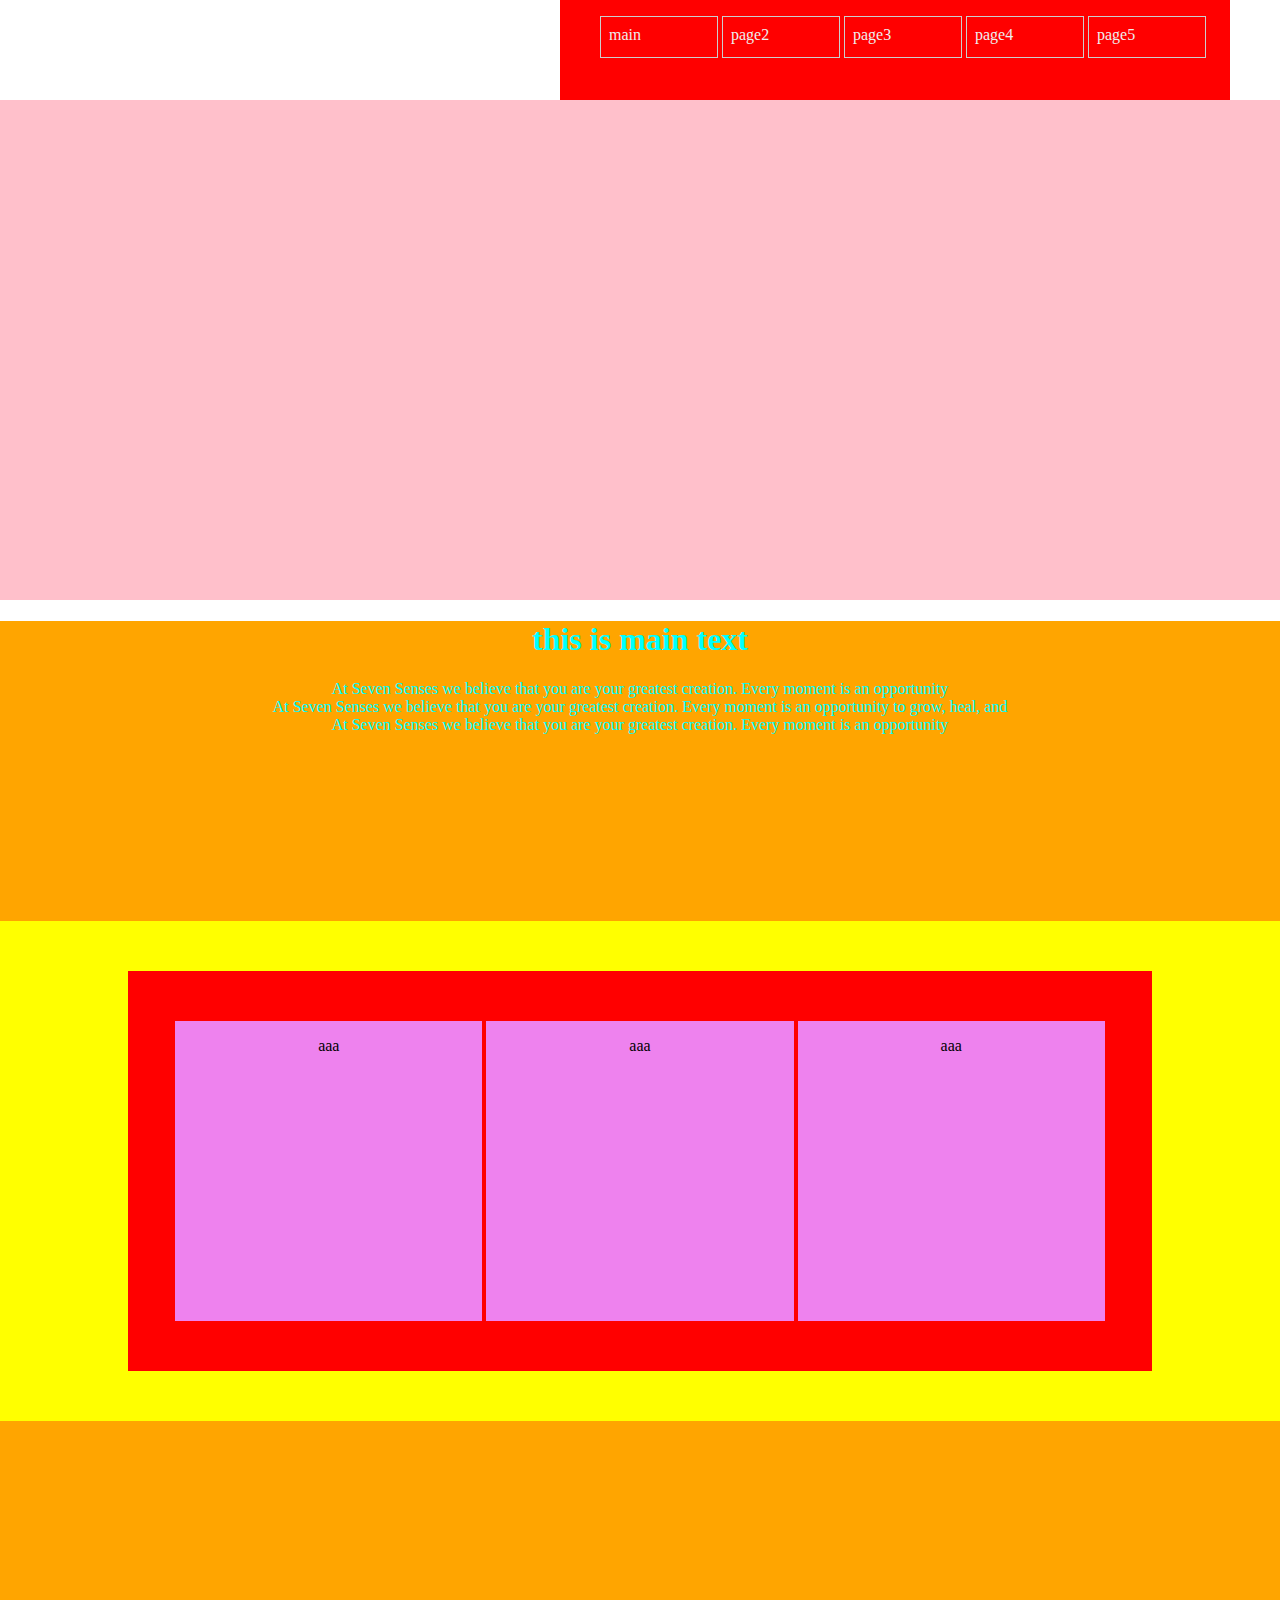
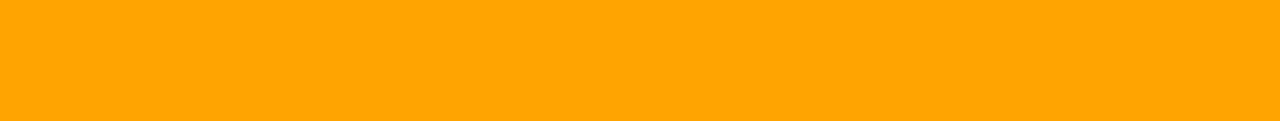
==== 2017-html-css/views/index.html @ f1fb9783 "init" ====
<!DOCTYPE html>
<html>
  <head>
    <meta charset="utf-8">
    <title>画像メニューの練習</title>
    <link rel="stylesheet" href="../assets/stylesheets/style.css">
  </head>
  <body>

    <div id="wrapper">

        <div id="header">
          <div id="menu1">
            <ul>
              <li><a href="page1.html">MAIN</a></li>
              <li><a href="page2.html">page2</a></li>
              <li><a href="page3.html">page3</a></li>
              <li><a href="page4.html">page4</a></li>
              <li><a href="page5.html">page5</a></li>
            </ul>
          </div>

          <div id="screen">

          </div>
        </div>

        <div id="content1">

          <h1> this is main text</h1>
          <p>
            At Seven Senses we believe that you are your greatest creation. Every moment is an opportunity  <br>
            At Seven Senses we believe that you are your greatest creation. Every moment is an opportunity to grow, heal, and <br>
            At Seven Senses we believe that you are your greatest creation. Every moment is an opportunity  <br>
          </p>

        </div>

        <div id="content2">
          <article class="">
            <section>
              <p>aaa</p>
            </section>

            <section>
              <p>aaa</p>
            </section>

            <section>
              <p>aaa</p>
            </section>
          </article>

        </div>

        <div id="footer">
          
        </div>



    </div>
  </body>
</html>
---- 2017-html-css/assets/stylesheets/style.css ----
body {
  margin: 0px;
  padding: 0px;
  text-align: center;
}

#wrapper {
  margin-left: auto;
  margin-right: auto;
  text-align: left;
  width: 100%;
}

#header {
  margin-top: auto;
  width: 100%;
  height: 600px;
  background: url("chura.jpg");
}

#menu1{
position: absolute;
right: 50px;
width: 670px;
height: 100px;
background: red;
}


#menu1 ul a:hover {
    color: gold;
}

#menu1 ul li {
  display: inline-block;
  line-height: 36px;
  margin: 0 0 0 0;
}

#screen {
  position: absolute;
  top: 100px;
  width: 100%;
  height: 500px;
  background-color: pink;
}



#menu1 ul li a {
  font-size: 16px;
  display: block;
  text-decoration: none;
  text-transform: lowercase;
  padding: 0 8px;
  color: #eee;
  width: 100px;
  height: 40px;
  border: 1px solid #ccc;
}



/* content1 */

#content1 {
  margin-top: 0;
  width: 100%;
  height: 300px;
  background-color: orange;
}

#content1 h1 {
  text-align: center;
  color: aqua;
}

#content1 p {
  text-align: center;
  color: aqua;
}

#content2 {
  position:relative;
  width: 100%;
  height: 500px;
  background-color: yellow;
  text-align: center;
}

#content2 article {
  position: absolute;
  top: 0;
  left: 0;
  right: 0;
  bottom: 0;
  margin: auto;

  width: 80%;
  height: 400px;

  display: block;
  background-color: red;
}

#content2 article section {
  margin-top: 50px;
  display: inline-block;
  vertical-align: middle;
  width: 30%;
  height: 300px;
  background-color: violet;
}

#content2 article section:first-child	 {
  margin-left: 2%;
}
#content2 article section:last-child	 {
    margin-right: 2%;
}



/* footer */

#footer {
  width: 100%;
  height: 300px;
  background-color: orange;
}
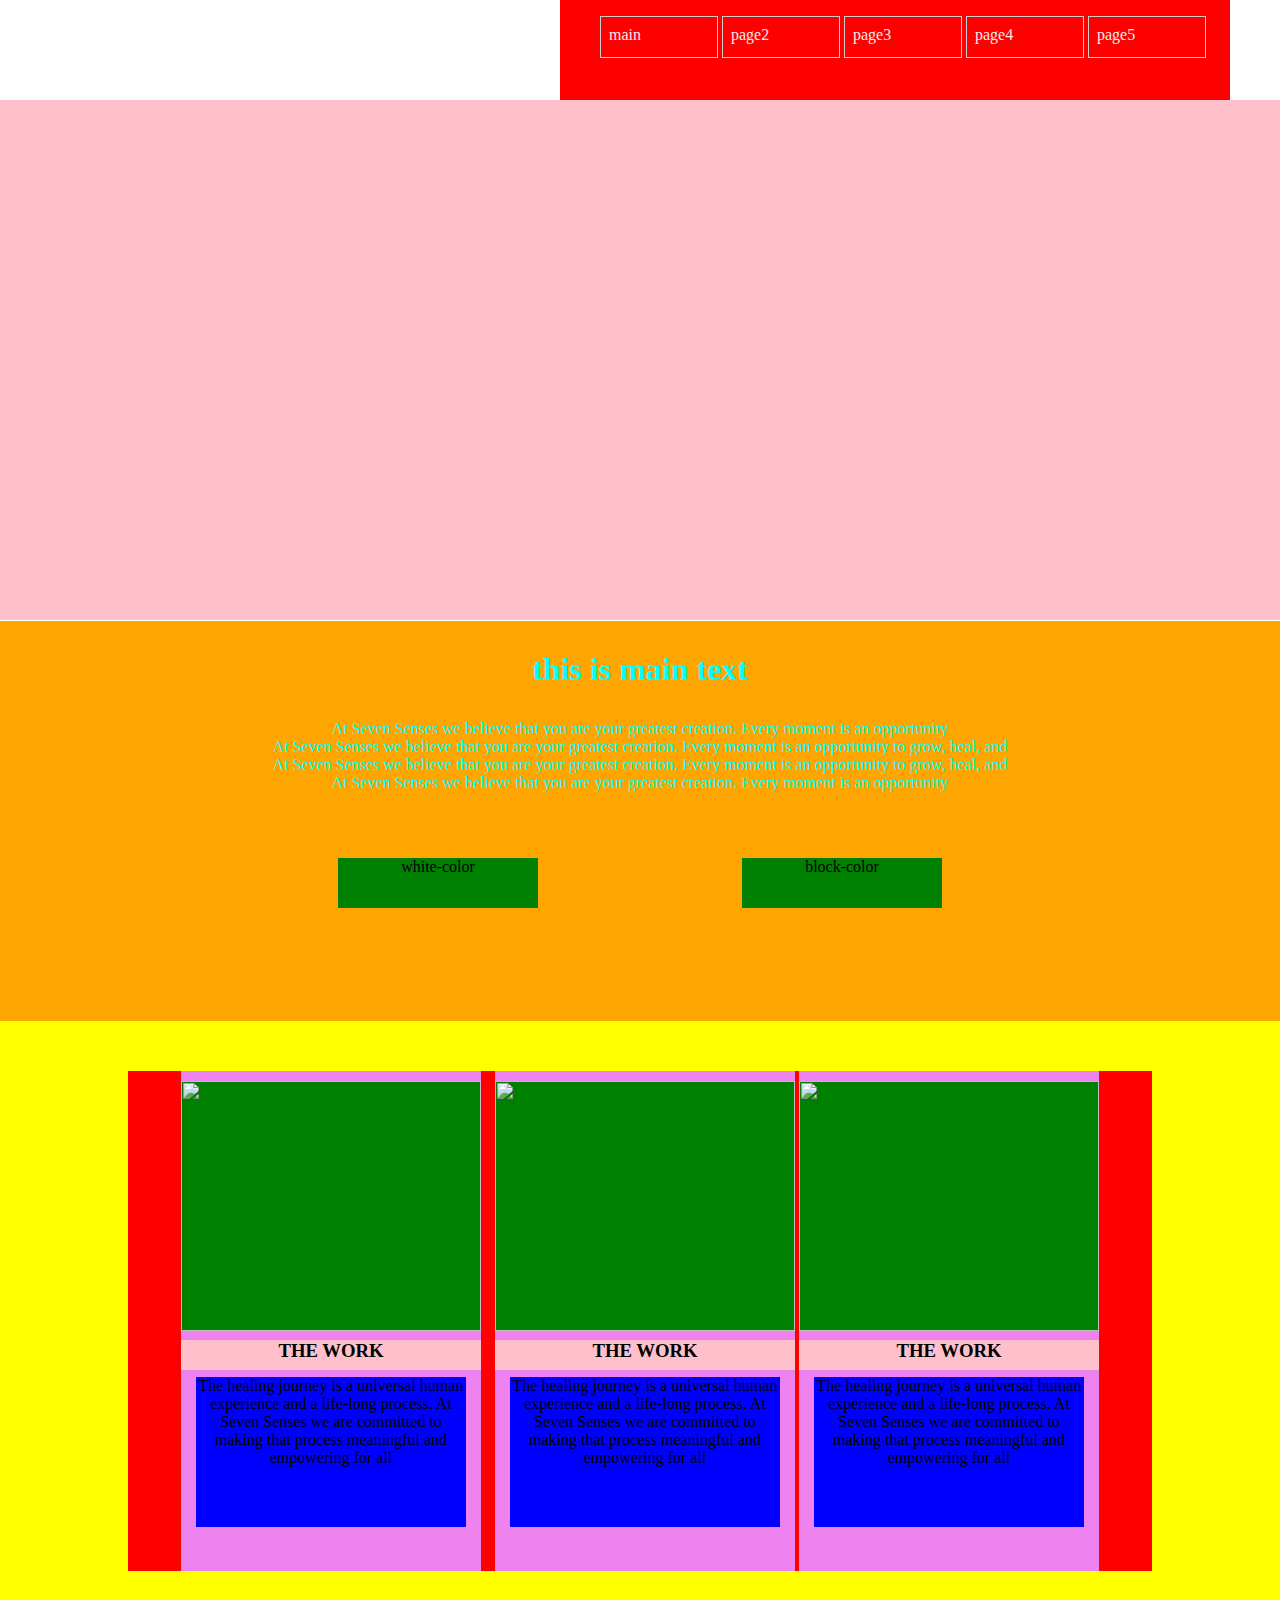
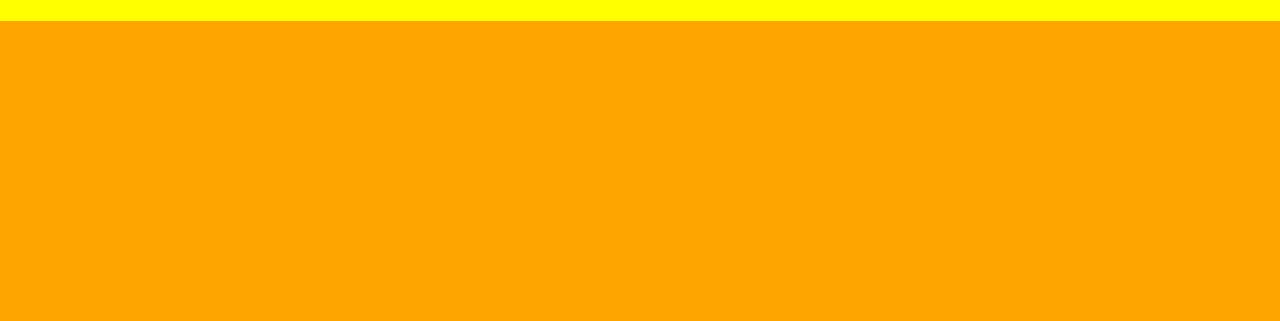
==== commit 2c56d6a2: "update" ====
--- a/2017-html-css/views/index.html
+++ b/2017-html-css/views/index.html
@@ -31,30 +31,43 @@
           <p>
             At Seven Senses we believe that you are your greatest creation. Every moment is an opportunity  <br>
             At Seven Senses we believe that you are your greatest creation. Every moment is an opportunity to grow, heal, and <br>
+            At Seven Senses we believe that you are your greatest creation. Every moment is an opportunity to grow, heal, and <br>
             At Seven Senses we believe that you are your greatest creation. Every moment is an opportunity  <br>
           </p>
+
+          <div id="left-button"> white-color </div>
+          <div id="left-button"> block-color </div>
 
         </div>
 
         <div id="content2">
           <article class="">
+
             <section>
-              <p>aaa</p>
+              <img src="" height="100px">
+              <h3>THE WORK</h3>
+              <p>The healing journey is a universal human experience and a life-long process. At Seven Senses we are committed to making that process meaningful and empowering for all</p>
             </section>
 
             <section>
-              <p>aaa</p>
+              <img src="" height="100px">
+              <h3>THE WORK</h3>
+              <p>The healing journey is a universal human experience and a life-long process. At Seven Senses we are committed to making that process meaningful and empowering for all</p>
             </section>
 
             <section>
-              <p>aaa</p>
+              <img src="" height="100px">
+              <h3>THE WORK</h3>
+              <p>The healing journey is a universal human experience and a life-long process. At Seven Senses we are committed to making that process meaningful and empowering for all</p>
             </section>
+
+
           </article>
 
         </div>
 
         <div id="footer">
-          
+
         </div>
 
 
--- a/2017-html-css/assets/stylesheets/style.css
+++ b/2017-html-css/assets/stylesheets/style.css
@@ -12,18 +12,18 @@
 }
 
 #header {
-  margin-top: auto;
+  position: relative;
   width: 100%;
   height: 600px;
   background: url("chura.jpg");
 }
 
 #menu1{
-position: absolute;
-right: 50px;
-width: 670px;
-height: 100px;
-background: red;
+  position: absolute;
+  right: 50px;
+  width: 670px;
+  height: 100px;
+  background: red;
 }
 
 
@@ -35,14 +35,6 @@
   display: inline-block;
   line-height: 36px;
   margin: 0 0 0 0;
-}
-
-#screen {
-  position: absolute;
-  top: 100px;
-  width: 100%;
-  height: 500px;
-  background-color: pink;
 }
 
 
@@ -59,31 +51,56 @@
   border: 1px solid #ccc;
 }
 
-
+#screen {
+  position: absolute;
+  top: 100px;
+  width: 100%;
+  height: 520px;
+  background-color: pink;
+}
 
 /* content1 */
 
 #content1 {
-  margin-top: 0;
+  position: relative;
   width: 100%;
-  height: 300px;
+  height: 400px;
   background-color: orange;
+  text-align: center;
 }
 
 #content1 h1 {
+  padding-top: 30px;
   text-align: center;
   color: aqua;
 }
 
 #content1 p {
+  padding-top: 10px;
   text-align: center;
   color: aqua;
+}
+
+#content1 div {
+  margin-top: 50px;
+  margin-left: 100px;
+  margin-right: 100px;
+  width: 200px;
+  height: 50px;
+  display: inline-block;
+  text-align: center;
+  background-color: green;
+}
+
+#content1 div:hover {
+  opacity: 0.5;
+  background-color: green;
 }
 
 #content2 {
   position:relative;
   width: 100%;
-  height: 500px;
+  height: 600px;
   background-color: yellow;
   text-align: center;
 }
@@ -97,26 +114,54 @@
   margin: auto;
 
   width: 80%;
-  height: 400px;
+  height: 500px;
 
   display: block;
   background-color: red;
 }
 
 #content2 article section {
-  margin-top: 50px;
+  position: relative;
+  margin-top: 0px;
   display: inline-block;
   vertical-align: middle;
-  width: 30%;
-  height: 300px;
+  width: 300px;
+  height: 500px;
   background-color: violet;
 }
 
+#content2 article section img {
+  position: absolute;
+  top: 10px;
+  left: 0px;
+  width: 300px;
+  height: 250px;
+  background-color: green;
+}
+
+#content2 article section h3 {
+  position: absolute;
+  top: 250px;
+  width: 100%;
+  height: 30px;
+  background-color: pink;
+}
+
+#content2 article section p {
+  position: absolute;
+  top: 290px;
+  left: 5%;
+  height: 150px;
+  width: 90%;
+  background-color: blue;
+}
+
 #content2 article section:first-child	 {
-  margin-left: 2%;
+  margin-right: 10px;
 }
+s
 #content2 article section:last-child	 {
-    margin-right: 2%;
+  margin-left: 10px;
 }
 
 
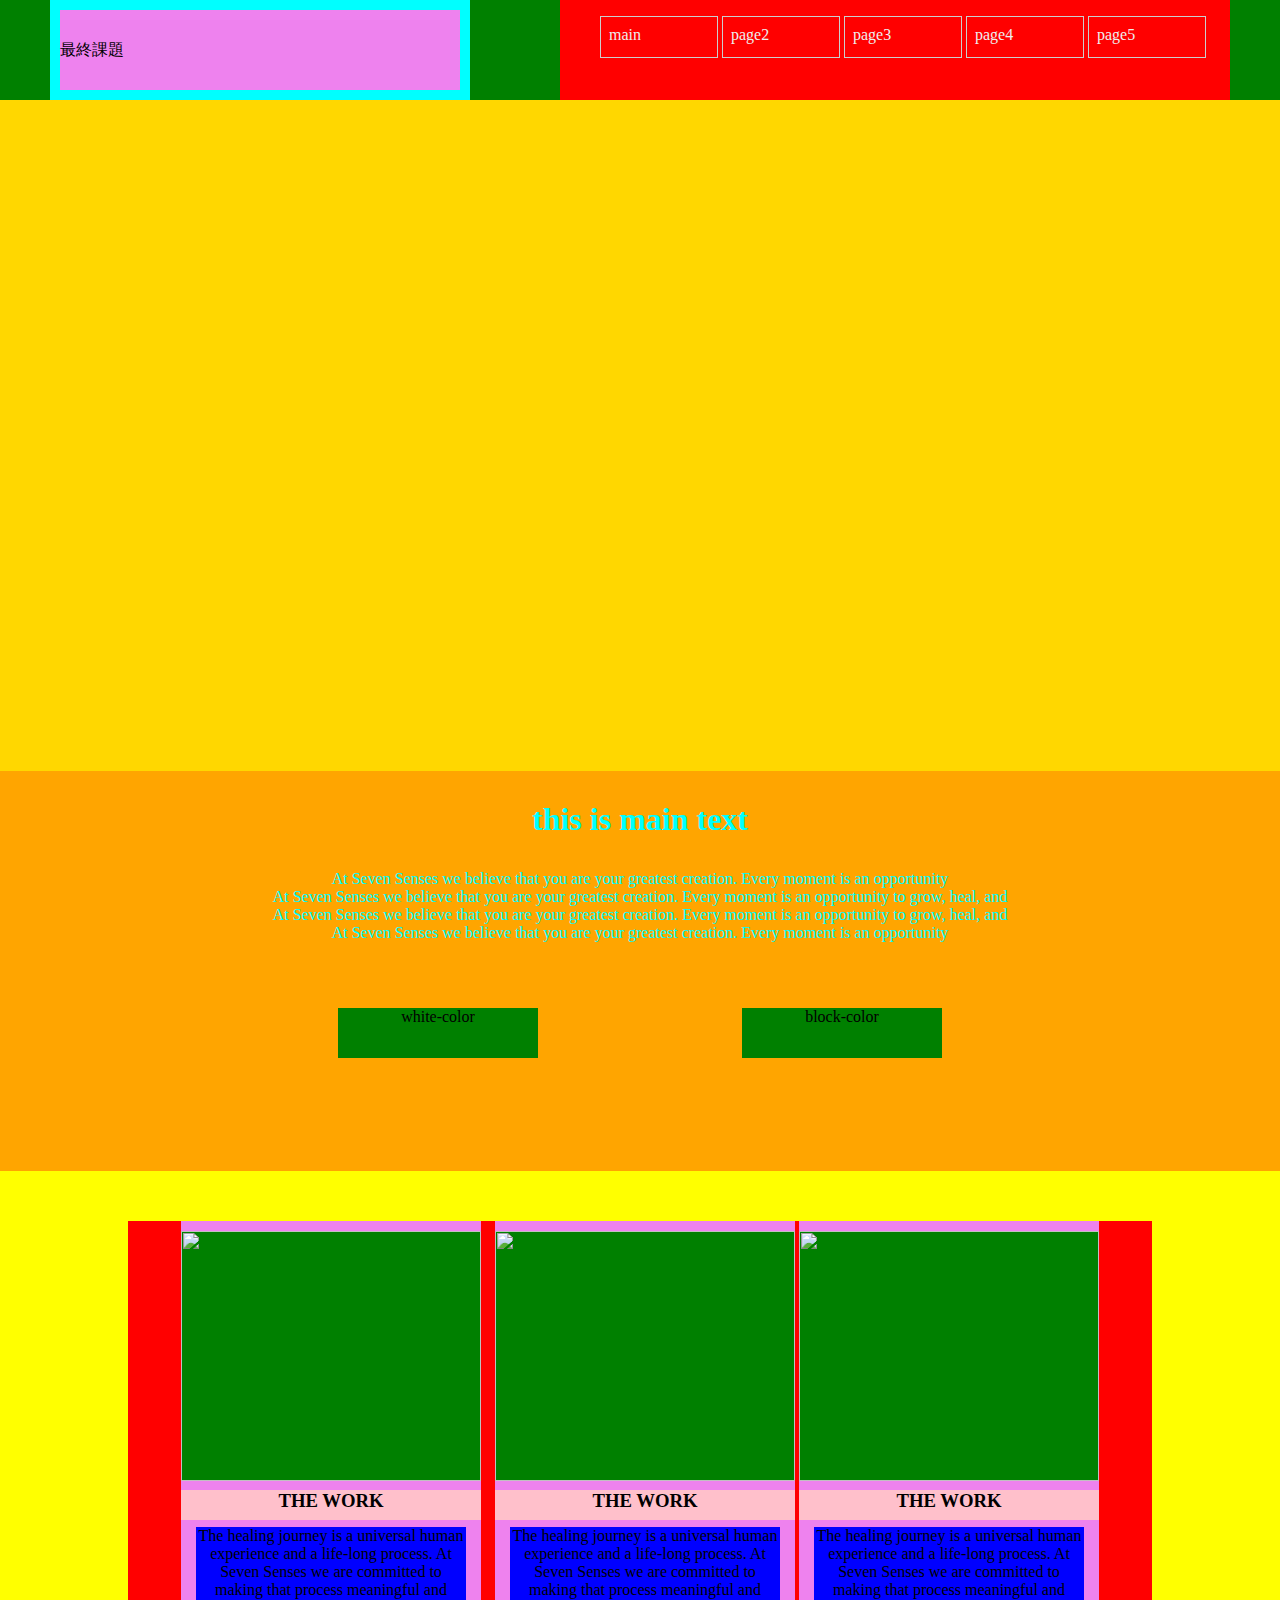
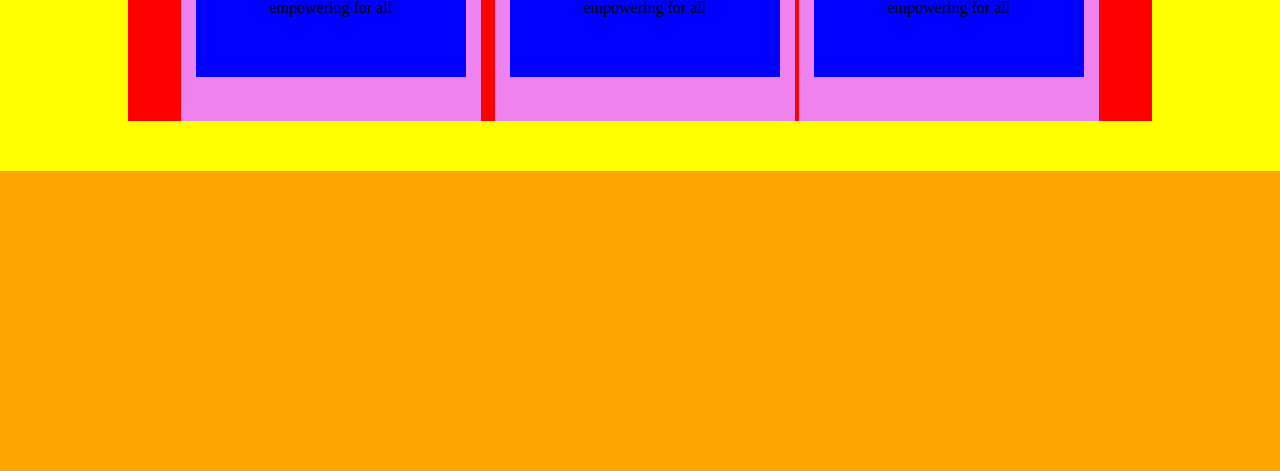
==== commit 12ca9a21: "update layout" ====
--- a/2017-html-css/views/index.html
+++ b/2017-html-css/views/index.html
@@ -10,9 +10,12 @@
     <div id="wrapper">
 
         <div id="header">
+          <div id="logo">
+            <p>最終課題</p>
+          </div>
           <div id="menu1">
             <ul>
-              <li><a href="page1.html">MAIN</a></li>
+              <li><a href="page1.html">main</a></li>
               <li><a href="page2.html">page2</a></li>
               <li><a href="page3.html">page3</a></li>
               <li><a href="page4.html">page4</a></li>
--- a/2017-html-css/assets/stylesheets/style.css
+++ b/2017-html-css/assets/stylesheets/style.css
@@ -2,6 +2,7 @@
   margin: 0px;
   padding: 0px;
   text-align: center;
+  background-color: green;
 }
 
 #wrapper {
@@ -11,14 +12,34 @@
   width: 100%;
 }
 
+/* header */
 #header {
   position: relative;
   width: 100%;
-  height: 600px;
+  height: 750px;
   background: url("chura.jpg");
 }
 
-#menu1{
+#header #logo {
+  position: absolute;
+  left: 50px;
+  padding: 10px;
+  height: 100px;
+  width: 400px;
+  background-color: aqua;
+  vertical-align: middle;
+}
+
+#header #logo p {
+  margin-top: 0px;
+  height: 80px;
+  width:400px;
+  background-color: violet;
+  line-height: 80px;
+}
+
+
+#header #menu1 {
   position: absolute;
   right: 50px;
   width: 670px;
@@ -27,19 +48,17 @@
 }
 
 
-#menu1 ul a:hover {
+#header #menu1 ul a:hover {
     color: gold;
 }
 
-#menu1 ul li {
+#header #menu1 ul li {
   display: inline-block;
   line-height: 36px;
   margin: 0 0 0 0;
 }
 
-
-
-#menu1 ul li a {
+#header #menu1 ul li a {
   font-size: 16px;
   display: block;
   text-decoration: none;
@@ -51,12 +70,12 @@
   border: 1px solid #ccc;
 }
 
-#screen {
+#header #screen {
   position: absolute;
   top: 100px;
   width: 100%;
-  height: 520px;
-  background-color: pink;
+  height: 671px;
+  background-color: gold;
 }
 
 /* content1 */
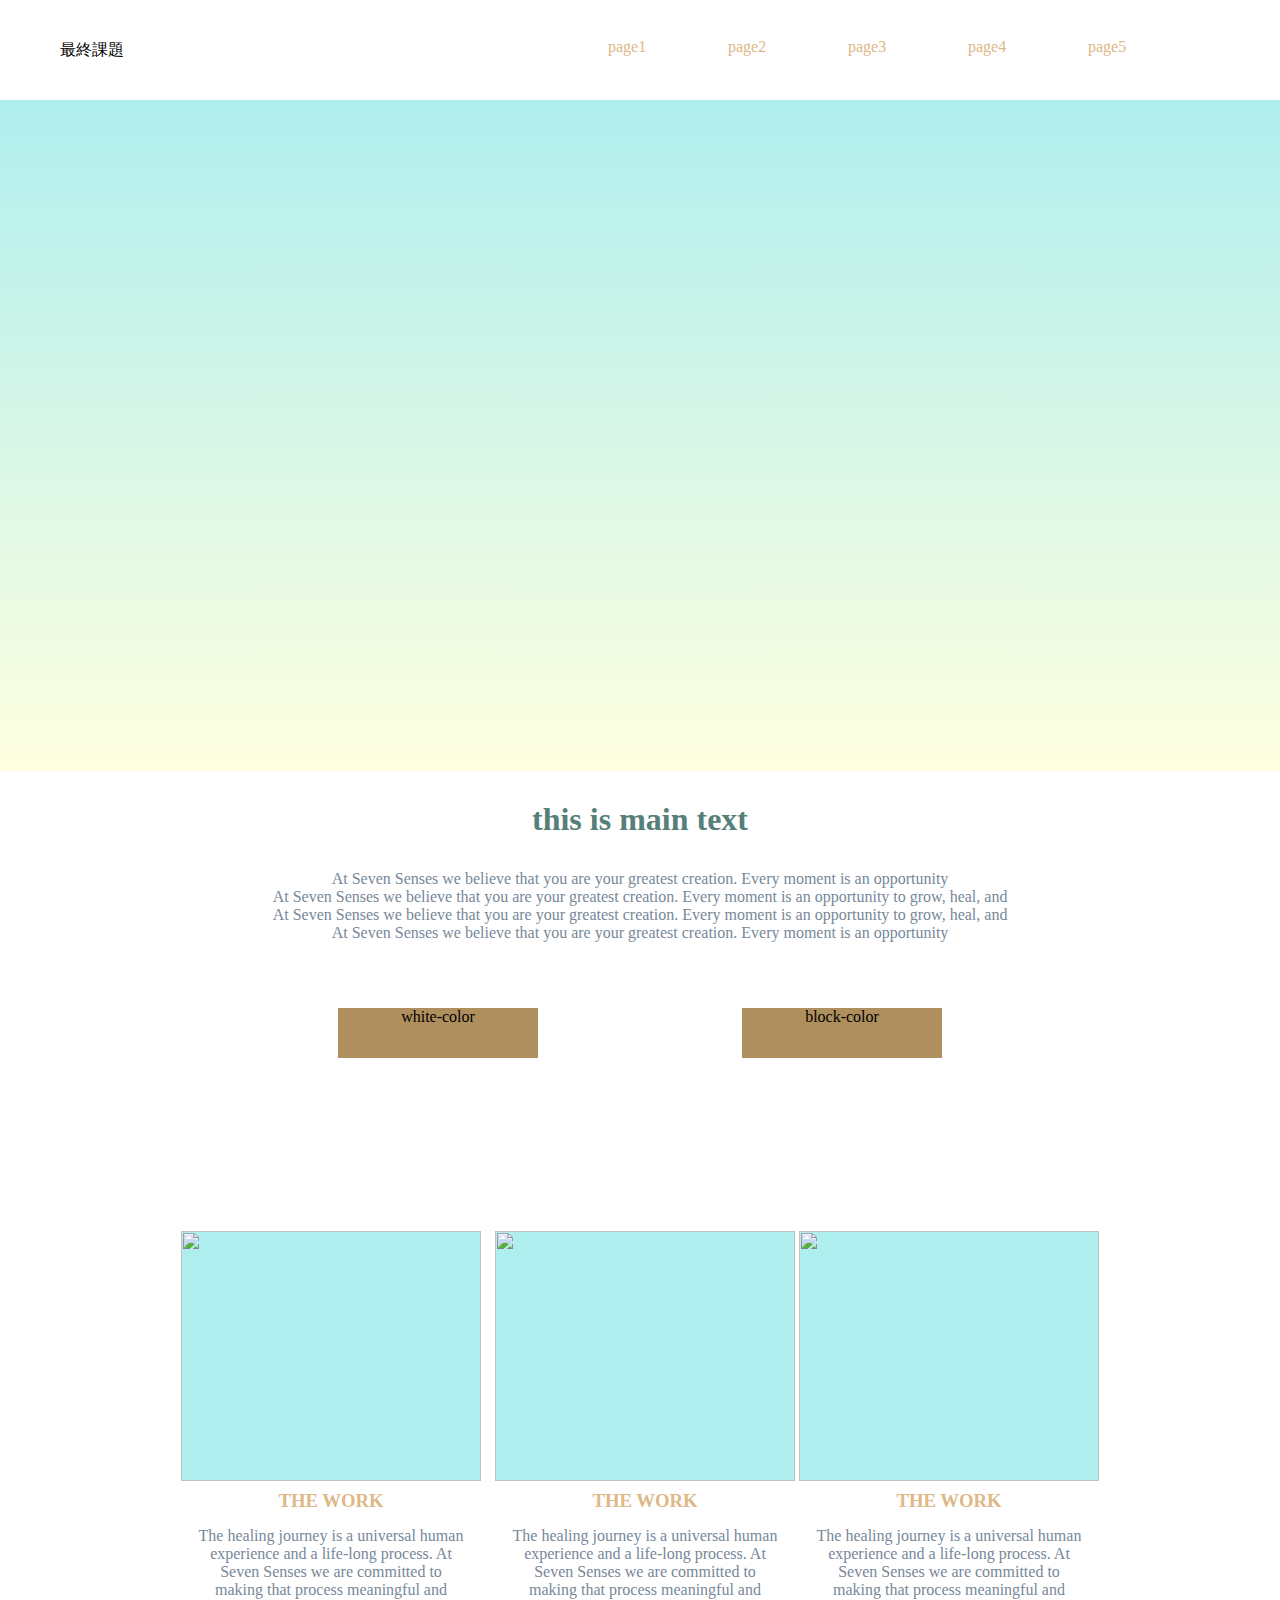
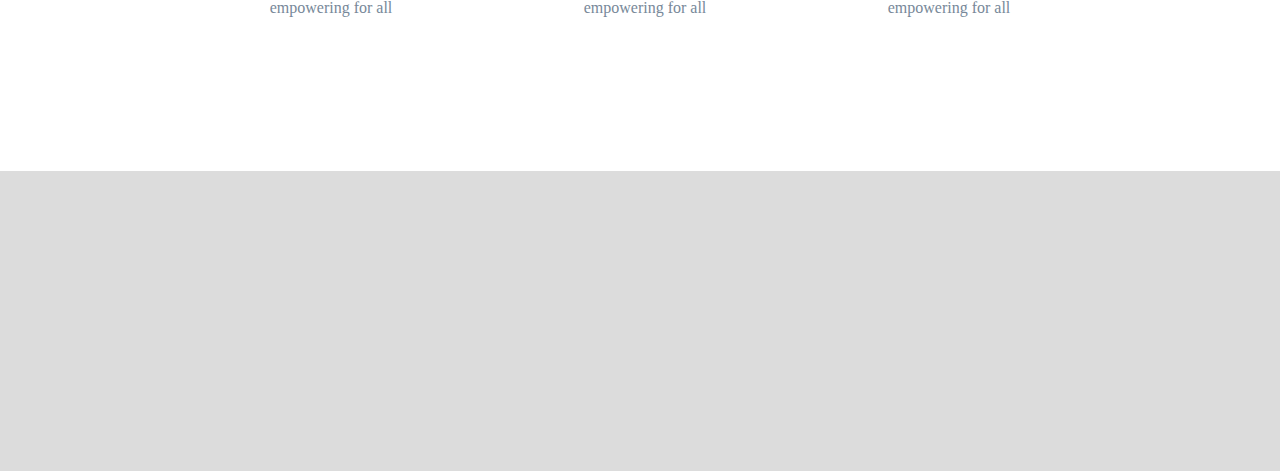
==== commit a6e2cd0f: "-" ====
--- a/2017-html-css/views/index.html
+++ b/2017-html-css/views/index.html
@@ -15,7 +15,7 @@
           </div>
           <div id="menu1">
             <ul>
-              <li><a href="page1.html">main</a></li>
+              <li><a href="page1.html">page1</a></li>
               <li><a href="page2.html">page2</a></li>
               <li><a href="page3.html">page3</a></li>
               <li><a href="page4.html">page4</a></li>
--- a/2017-html-css/assets/stylesheets/style.css
+++ b/2017-html-css/assets/stylesheets/style.css
@@ -2,7 +2,6 @@
   margin: 0px;
   padding: 0px;
   text-align: center;
-  background-color: green;
 }
 
 #wrapper {
@@ -26,7 +25,6 @@
   padding: 10px;
   height: 100px;
   width: 400px;
-  background-color: aqua;
   vertical-align: middle;
 }
 
@@ -34,7 +32,6 @@
   margin-top: 0px;
   height: 80px;
   width:400px;
-  background-color: violet;
   line-height: 80px;
 }
 
@@ -44,7 +41,6 @@
   right: 50px;
   width: 670px;
   height: 100px;
-  background: red;
 }
 
 
@@ -63,11 +59,11 @@
   display: block;
   text-decoration: none;
   text-transform: lowercase;
+  margin-top: 13px;
   padding: 0 8px;
-  color: #eee;
+  color: #deb887;
   width: 100px;
   height: 40px;
-  border: 1px solid #ccc;
 }
 
 #header #screen {
@@ -75,7 +71,7 @@
   top: 100px;
   width: 100%;
   height: 671px;
-  background-color: gold;
+  background: linear-gradient(paleturquoise, lightyellow);
 }
 
 /* content1 */
@@ -84,20 +80,19 @@
   position: relative;
   width: 100%;
   height: 400px;
-  background-color: orange;
   text-align: center;
 }
 
 #content1 h1 {
   padding-top: 30px;
   text-align: center;
-  color: aqua;
+  color: #577f7a;
 }
 
 #content1 p {
   padding-top: 10px;
   text-align: center;
-  color: aqua;
+  color: #778899;
 }
 
 #content1 div {
@@ -108,19 +103,17 @@
   height: 50px;
   display: inline-block;
   text-align: center;
-  background-color: green;
+  background-color: #af8f5d;
 }
 
 #content1 div:hover {
   opacity: 0.5;
-  background-color: green;
 }
 
 #content2 {
   position:relative;
   width: 100%;
   height: 600px;
-  background-color: yellow;
   text-align: center;
 }
 
@@ -136,7 +129,6 @@
   height: 500px;
 
   display: block;
-  background-color: red;
 }
 
 #content2 article section {
@@ -146,7 +138,6 @@
   vertical-align: middle;
   width: 300px;
   height: 500px;
-  background-color: violet;
 }
 
 #content2 article section img {
@@ -155,7 +146,7 @@
   left: 0px;
   width: 300px;
   height: 250px;
-  background-color: green;
+  background-color: paleturquoise;
 }
 
 #content2 article section h3 {
@@ -163,7 +154,7 @@
   top: 250px;
   width: 100%;
   height: 30px;
-  background-color: pink;
+  color: #deb887;
 }
 
 #content2 article section p {
@@ -172,7 +163,7 @@
   left: 5%;
   height: 150px;
   width: 90%;
-  background-color: blue;
+  color: #778899;
 }
 
 #content2 article section:first-child	 {
@@ -190,5 +181,5 @@
 #footer {
   width: 100%;
   height: 300px;
-  background-color: orange;
+  background-color: gainsboro;
 }
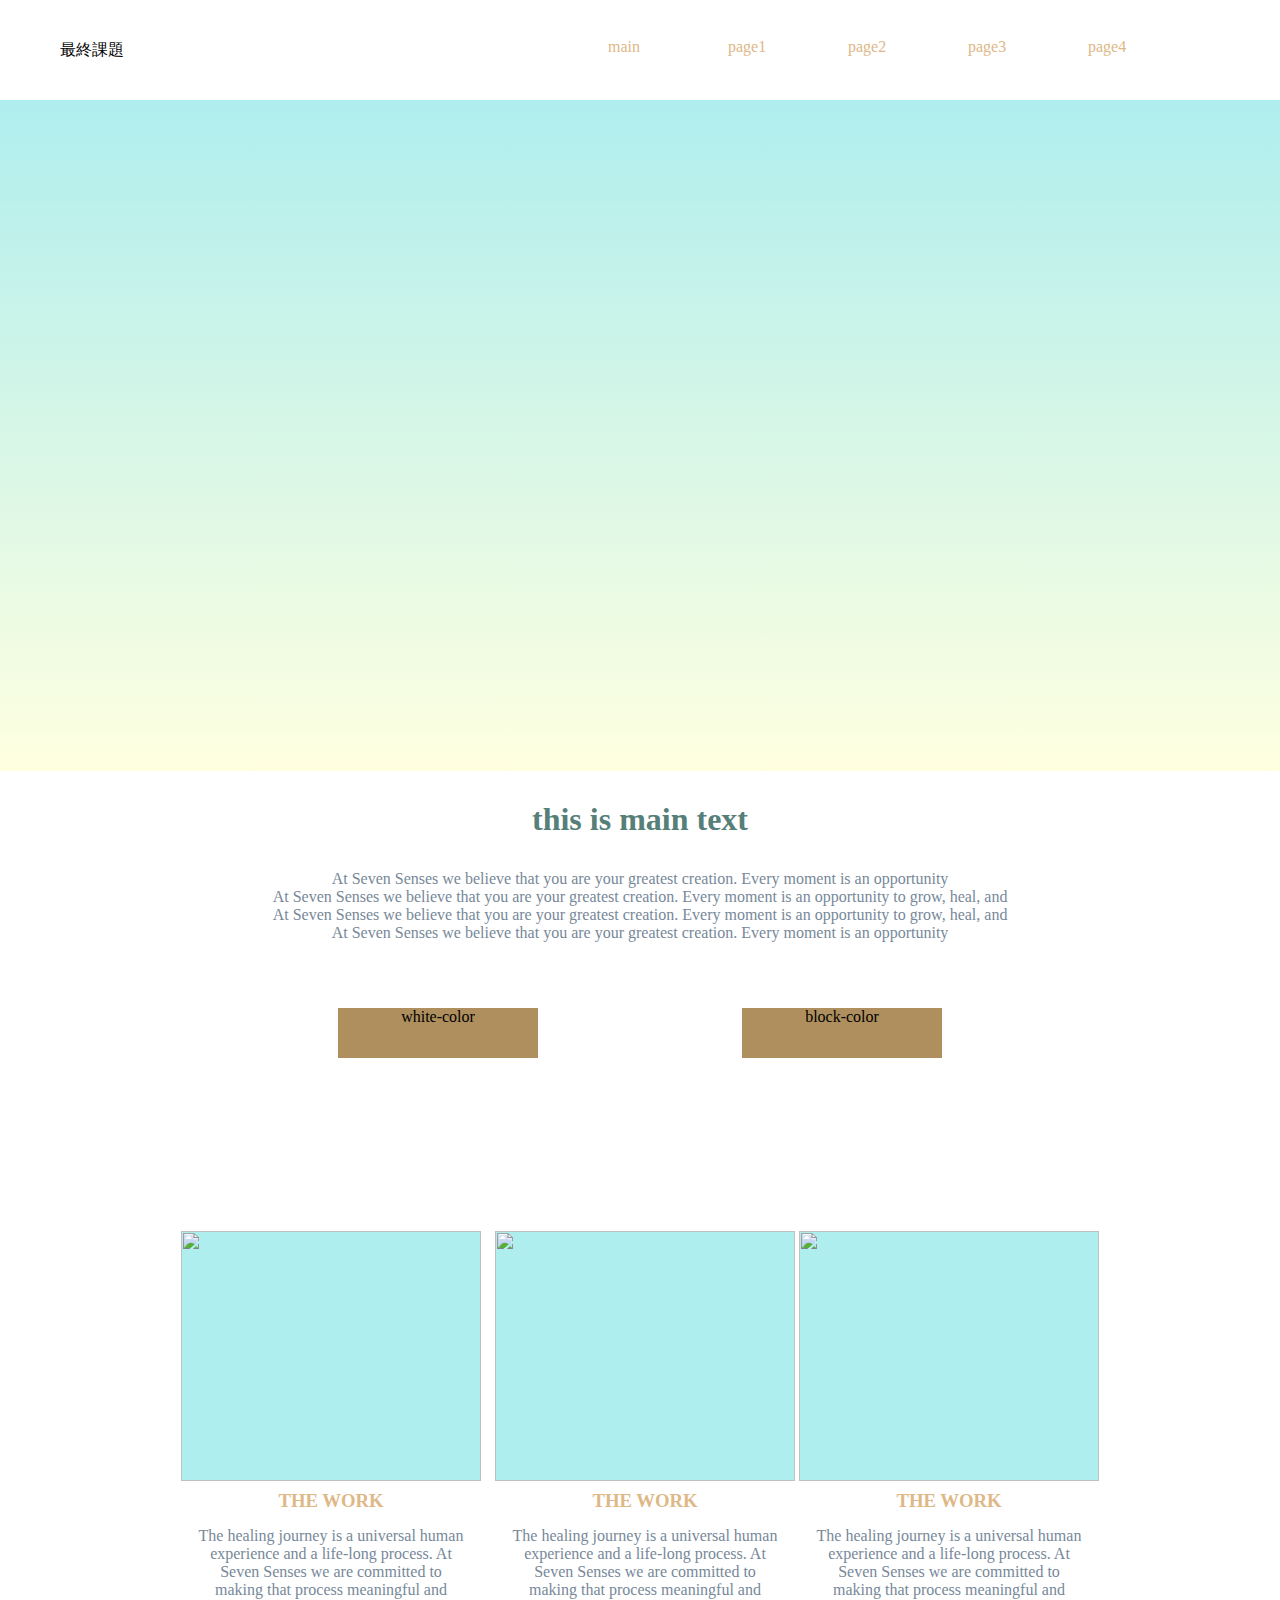
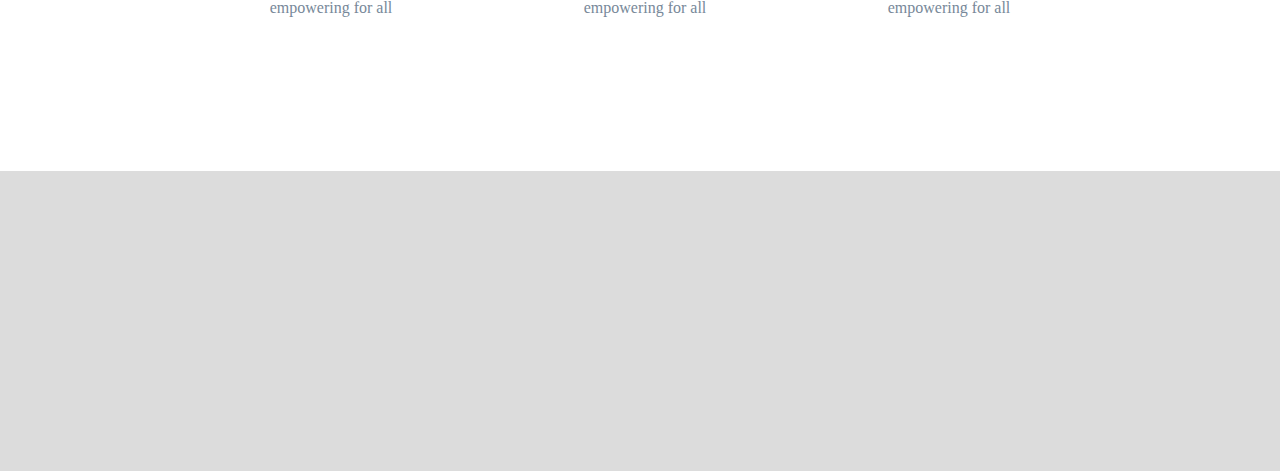
==== commit aea9f573: "fix paging" ====
--- a/2017-html-css/views/index.html
+++ b/2017-html-css/views/index.html
@@ -15,11 +15,11 @@
           </div>
           <div id="menu1">
             <ul>
+              <li><a href="index.html">main</a></li>
               <li><a href="page1.html">page1</a></li>
               <li><a href="page2.html">page2</a></li>
               <li><a href="page3.html">page3</a></li>
               <li><a href="page4.html">page4</a></li>
-              <li><a href="page5.html">page5</a></li>
             </ul>
           </div>
 
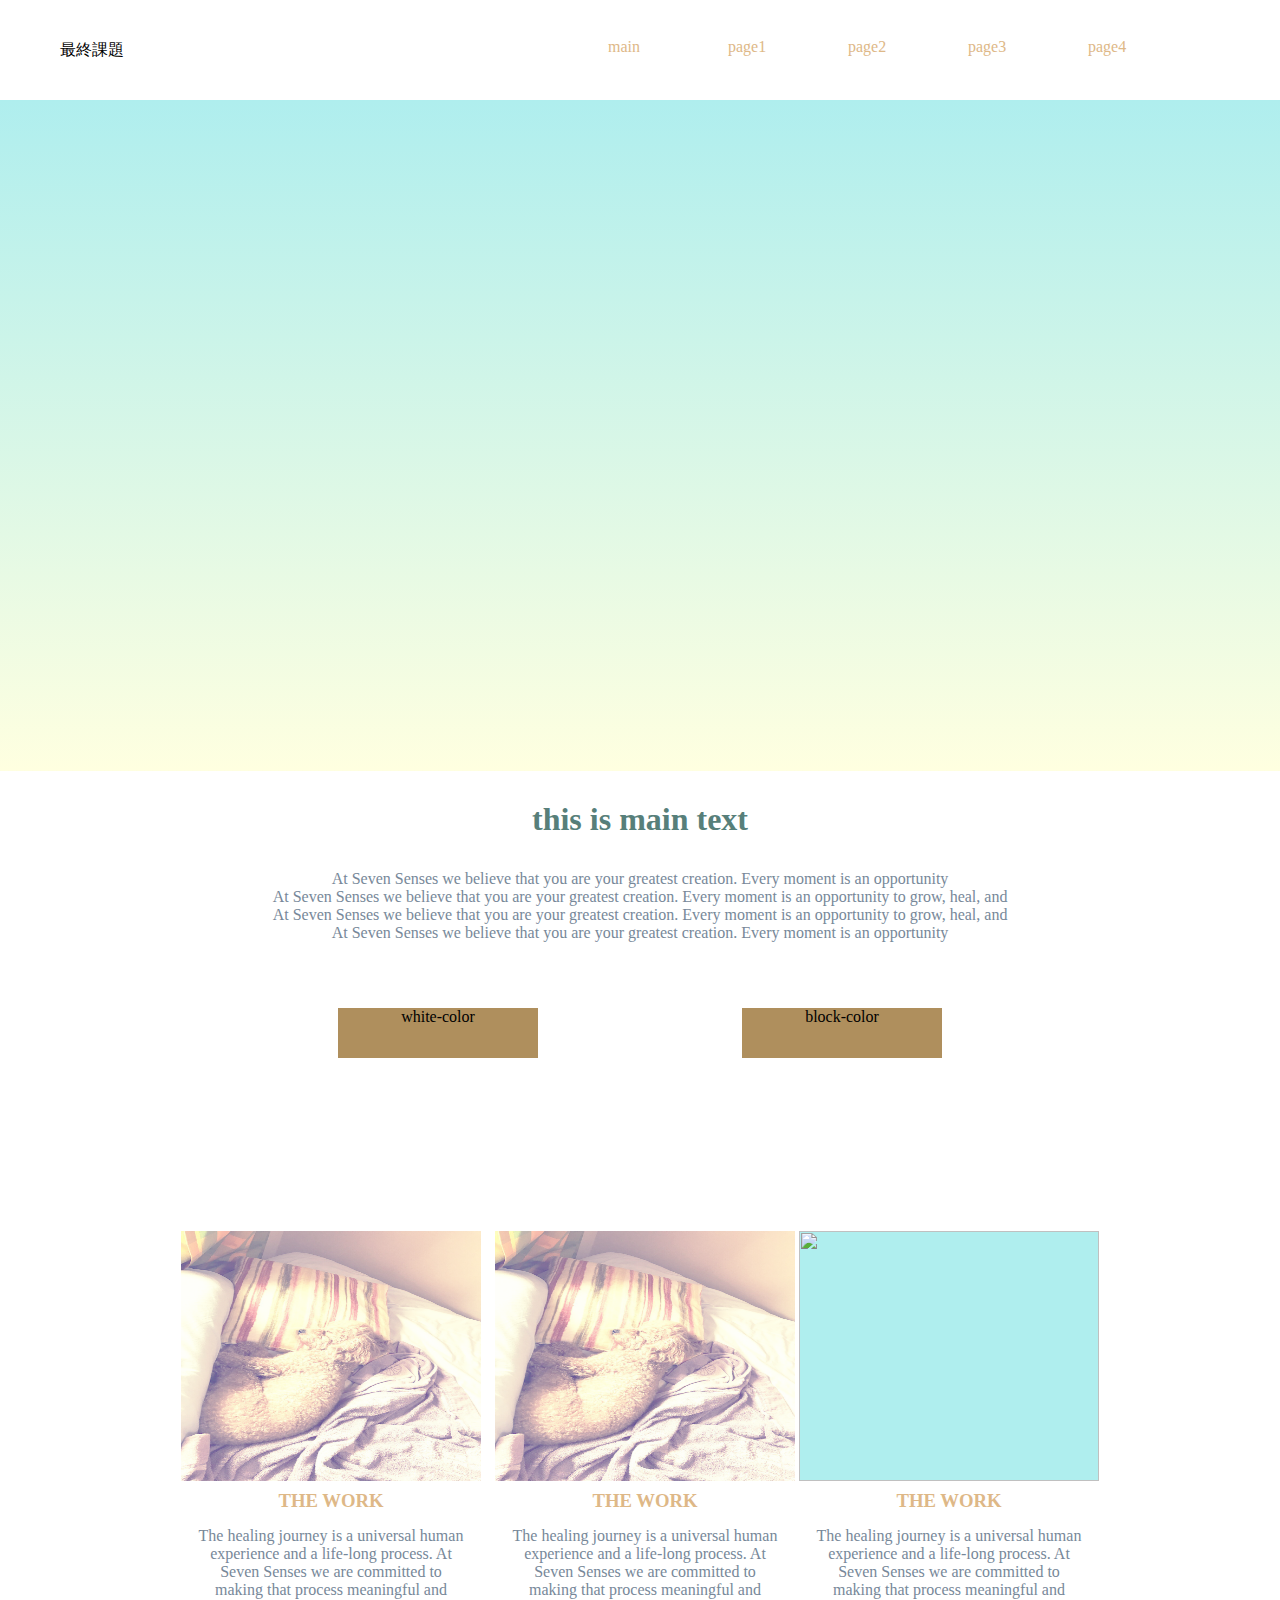
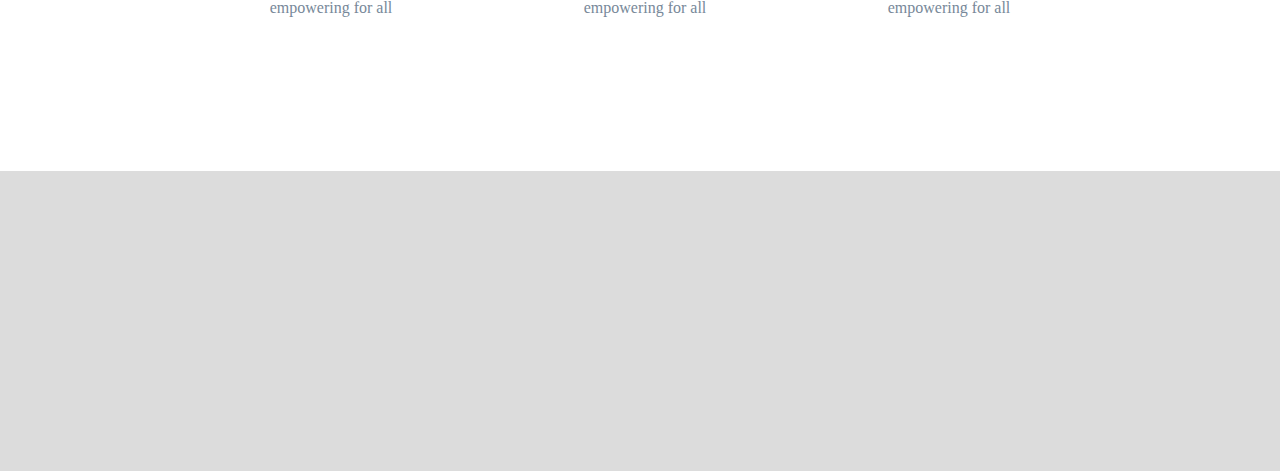
==== commit 088200c3: "add js" ====
--- a/2017-html-css/views/index.html
+++ b/2017-html-css/views/index.html
@@ -47,13 +47,13 @@
           <article class="">
 
             <section>
-              <img src="" height="100px">
+              <img src="../assets/images/chura.png" height="100px">
               <h3>THE WORK</h3>
               <p>The healing journey is a universal human experience and a life-long process. At Seven Senses we are committed to making that process meaningful and empowering for all</p>
             </section>
 
             <section>
-              <img src="" height="100px">
+              <img src="../assets/images/chura.png" height="100px">
               <h3>THE WORK</h3>
               <p>The healing journey is a universal human experience and a life-long process. At Seven Senses we are committed to making that process meaningful and empowering for all</p>
             </section>
@@ -73,8 +73,7 @@
 
         </div>
 
-
-
     </div>
+    <script type="text/javascript" src="../assets/javascript/index.js"></script>
   </body>
 </html>
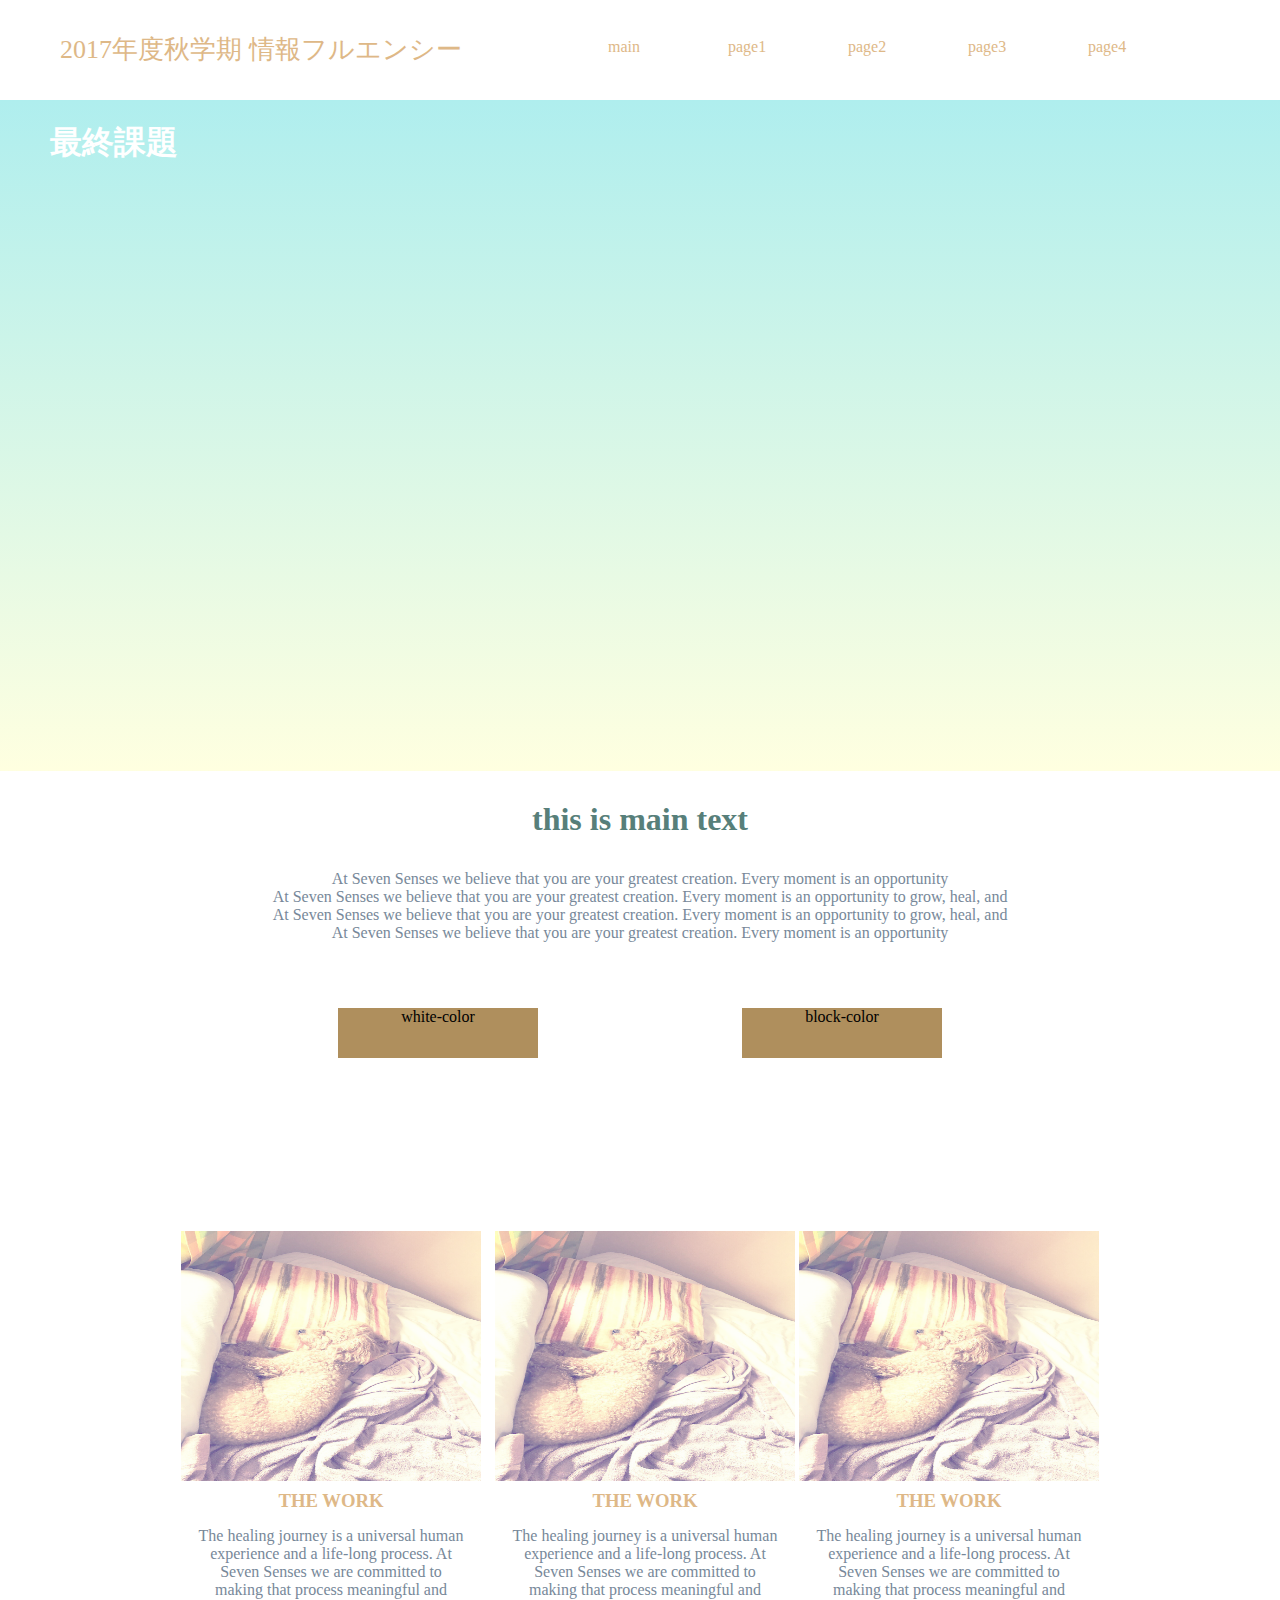
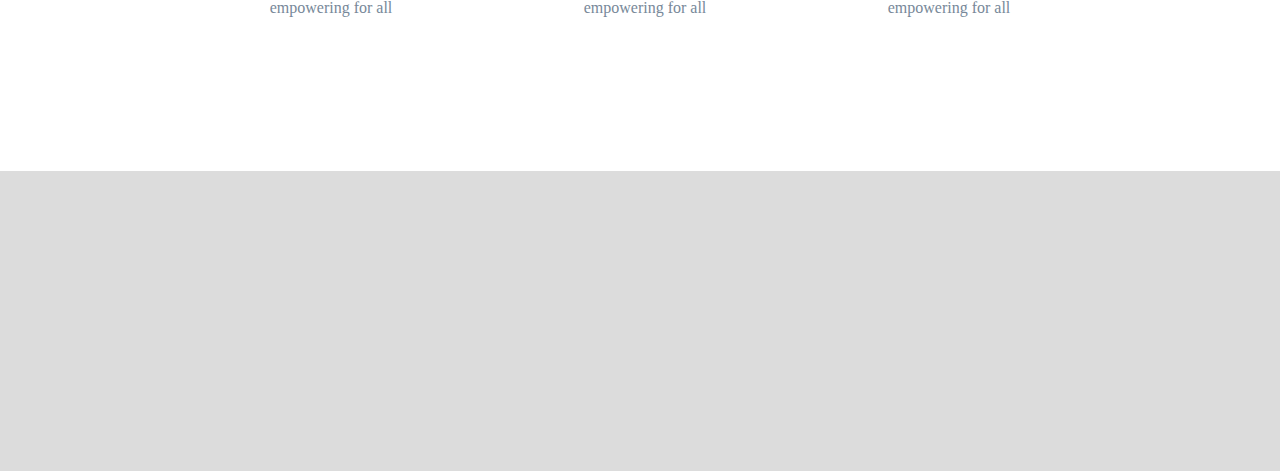
==== commit f8322a9b: "update" ====
--- a/2017-html-css/views/index.html
+++ b/2017-html-css/views/index.html
@@ -11,7 +11,7 @@
 
         <div id="header">
           <div id="logo">
-            <p>最終課題</p>
+            <p>2017年度秋学期 情報フルエンシー</p>
           </div>
           <div id="menu1">
             <ul>
@@ -24,7 +24,8 @@
           </div>
 
           <div id="screen">
-
+                <h1>最終課題<br>
+                </h1>
           </div>
         </div>
 
@@ -59,7 +60,7 @@
             </section>
 
             <section>
-              <img src="" height="100px">
+              <img src="../assets/images/chura.png" height="100px">
               <h3>THE WORK</h3>
               <p>The healing journey is a universal human experience and a life-long process. At Seven Senses we are committed to making that process meaningful and empowering for all</p>
             </section>
--- a/2017-html-css/assets/stylesheets/style.css
+++ b/2017-html-css/assets/stylesheets/style.css
@@ -31,8 +31,10 @@
 #header #logo p {
   margin-top: 0px;
   height: 80px;
-  width:400px;
+  width:440px;
   line-height: 80px;
+  color: #deb887;
+  font-size: 26px;
 }
 
 
@@ -72,6 +74,22 @@
   width: 100%;
   height: 671px;
   background: linear-gradient(paleturquoise, lightyellow);
+  /* text-align: center; */
+}
+
+@keyframes popDown {
+  from {
+    transform: translate(0px, -24px);
+    opacity: 0 }
+  to {
+    transform: translate(0, 0);
+    opacity: 1; } }
+
+#header #screen h1 {
+  color: white;
+  /* margin-top: 200px; */
+  margin-left: 50px;
+  animation: popDown 1.5s ease forwards;
 }
 
 /* content1 */
